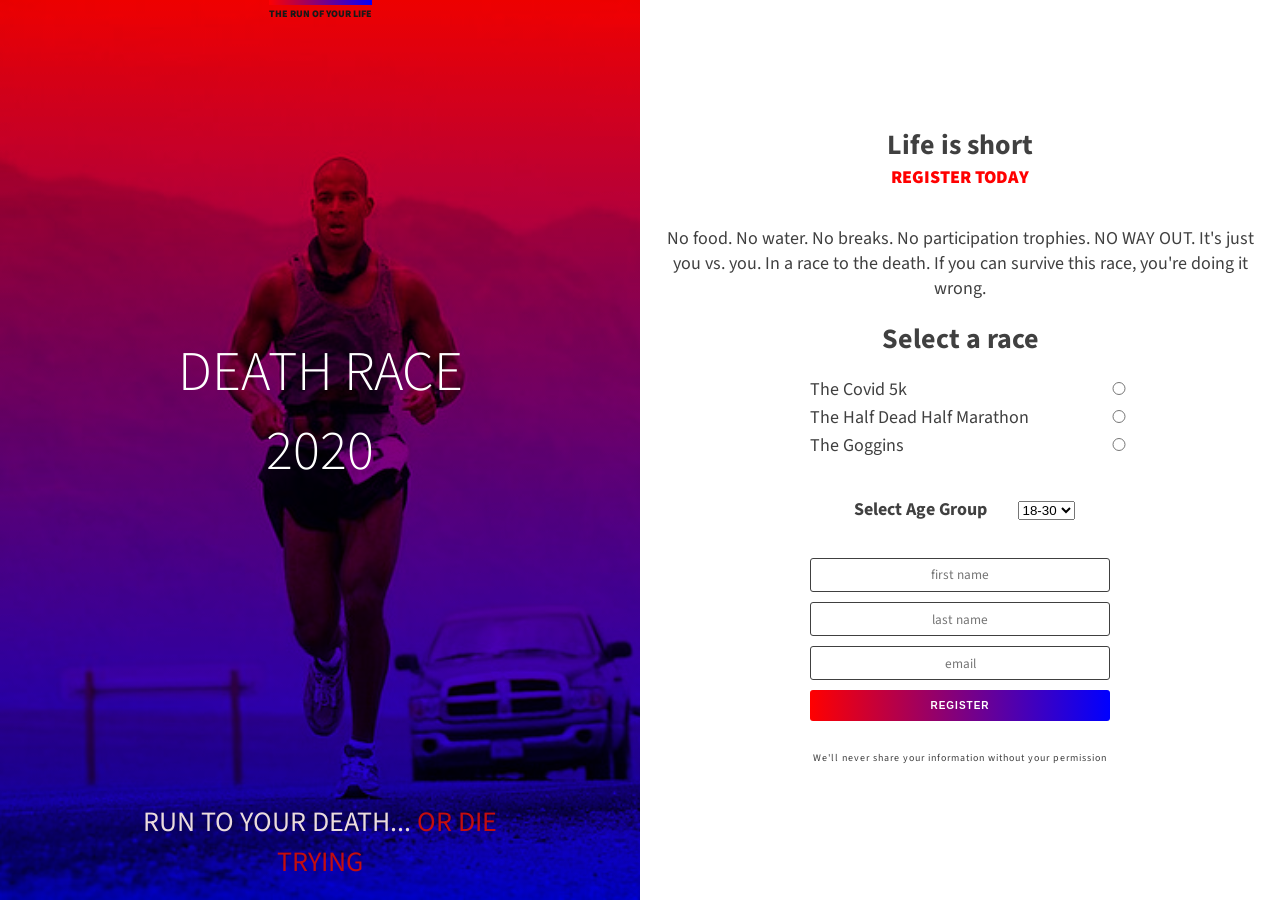
==== DeathRace2020/index.html @ b093f34c "Add files via upload" ====
<!DOCTYPE html>
<html lang="en">
<head>
    <meta charset="UTF-8">
    <meta name="viewport" content="width=device-width, initial-scale=1.0"> 
    <title>Death Race 2020</title>
    <link href="https://fonts.googleapis.com/css?family=Source+Sans+Pro:300,400,900&display=swap" rel="stylesheet">
    <link rel="stylesheet" href="css/style.css">
</head>
<body>
    <div class="intro">
       
            <h1>DEATH RACE 2020</h1>
            <p><span>run to your death...</span> or die trying</p>
            <p class="top-text"> THE RUN OF YOUR LIFE</p>
       

    </div>
    <div id="MainContent" class="main-content">
       
            <h2>Life is short</h2>
            <p>Register Today</p>
            <p>No food. No water. No breaks. No participation trophies. NO WAY OUT. It's just you vs. you. In a race to the death.
                If you can survive this race, you're doing it wrong.
            </p>
            <!-- Form-->

            <form id= "EmailCollector" class="email-collector" action="#" method="#">
               
                    <h2>Select a race</h2>

                 <div class="radioCheck"> 

                   <div class="noSpace">
                      
                        <label for="covid5k">The Covid 5k</label>
                        <input type="radio" name="race" id="covid5k">
                        
                        
                    </div>
                    
                    <div class="noSpace">
                       
                        <label for="halfDead">The Half Dead Half Marathon</label>
                        <input type="radio" name="race" id="halfDead">
                        
                    </div>
                    <div class="noSpace">
                        <label for="marathon">The Goggins</label>
                        <input type="radio" name="race" id="marathon">
                    </div>

                    
                </div>

                <div class="ageSelect">
                    <label for="division"> Select Age Group</label>
                    <select name="division" id="division">
    
                        <option value="ya">18-30</option>
                        <option value="adult">30-50</option>
                        <option value="senior">18-30</option>
                    </select>
                </div>

                
                
                <input name="firstName" type="text" placeholder="first name" required>

                <input name="lastName" type="text" placeholder="last name" required>

                <input name="emailAddress" type="email" placeholder="email" required>
                
                

                
                
                <button class="btn btn-primary" type="submit">Register</button>
            </form>

            <p class="fine-print">We'll never share your information without your permission</p>
       
    </div>
    
   
   <script src="index.js"></script> 
</body>
</html>
---- DeathRace2020/css/style.css ----
/* font-family: 'Source Sans Pro', sans-serif; */
* {
    box-sizing: border-box;
}
body{
    margin: 0;
    font-family: 'Source Sans Pro', sans-serif;
    font-size: 1rem;
    color: #404040;
    text-align: center;
    overflow-x: hidden;
}

/* ==============
    Typography
   ============== */

h1{
    font-size: 2.25rem;
    font-weight: 300;
    color: #fff;
    margin: 0;
}

h1 + p {
    color: rgb(196, 13, 13);
    font-size: 1.3125rem;
    font-weight: 400;
    text-transform: uppercase;
    margin: 0;
}
p span{
    color: rgb(235, 220, 220);
}

h2{
    font-size: 1.3125rem;
    margin: 0;
   
}

h2 + p {
    color:red;
    font-weight: 900;
    text-transform: uppercase;
    margin-top: 0;
    
   
}


.top-text{
    font-size: .625rem;
    margin: 0;
    font-weight: 900;
    color: rgb(26, 24, 24);
    text-transform: uppercase;
    order: -1;
    padding-top: 2px;
    border-top: 5px solid #F18119;
    border-image: linear-gradient(to right, red, blue) 1;

}


strong{
    font-weight: 900;
}
.fine-print{
    font-size: .625rem;
    letter-spacing: 1px;
}

/* ==============
    Intro Section
   ============== */

   .intro{
       /*background-image: url(../images/ribs.jpg), linear-gradient(red, blue);*/
       background-image: url(../images/goggins.jpg), linear-gradient(red, blue);
       background-color: #404040;
       background-blend-mode: overlay;
       background-size: cover;
       background-position: center;
       padding: 0 .25em 1em;
       display: flex;
       flex-direction: column;
       justify-content: space-between;
       min-height: 50vh;
       
   }

   /* ==============
    Main Section
   ============== */

   .main-content{
       padding: 2em 1em;
   }
   .intro > *,
   .main-container > *{
       max-width: 400px;
       margin-left: auto;
       margin-right: auto;
       
   }

  

     /* ==============
   Form
   ============== */

   .email-collector{
       width: 80%;
       max-width: 300px;
       margin-left: auto;
       margin-right: auto;
   }
   input,
   .btn {
       width: 100%;
       border-radius: 3px;
      
   }
   input{
      font-family: inherit;
       margin-bottom: .75em;
       padding: .5em;
       border: 1px solid #404040;
      /* transform: scale(1);
       transition: transform 250ms;*/
       
       
   }
   .radioCheck{
       text-align: left;
       padding-top: 1em;
       padding-bottom: 2em;
       
   }
 label{
     display: inline-block;
     width: 50%;
     
 }
   .noSpace{
       white-space: nowrap;
         
   }
   
  .ageSelect{
      padding-bottom: 2em;
  }

  .ageSelect label{
      font-weight: 700;
      margin-right: 1em;
  }

   
   /*.nospace input{
       margin: 0;
       padding: 0;
   }*/


  


  

   /*input:focus{
       transform: scale(1.1)
   }*/
   .btn{
       display: inline-block;
       padding: 1em 1.5em;
       font-size: 0.625rem;
       text-transform: uppercase;
       font-weight: 900;
       letter-spacing: 1px;
       border: 0px;
       cursor: pointer;
   }
   .btn-primary{
       background-image: linear-gradient(to right, red, blue);
       color: white;
       transform: scale(1);
       transition: transform 250ms;
       margin-bottom: 2em;

   }
   .btn-primary:hover,
   .btn-primary:focus{
       color:wheat;
       transform: scale(1.1);
   }
   ::placeholder{
       text-align: center;
   }
 
     /* ==============
    Media Query
   ============== */


   @media (min-width: 645px){
       body{

        font-size: 1.125rem;
        display: flex;

          
       }

       h1{
           font-size: 3.5rem;
       }

       h2,
       h1 + p {
        font-size: 1.75rem;
    }

    .intro,
    .main-content {
        width: 50%;
        min-height: 100vh;
    }
    .main-content{
        display: flex;
        flex-direction: column;
        justify-content: center;
    }

    .intro{
        background-position: center left;
    }
  

   }
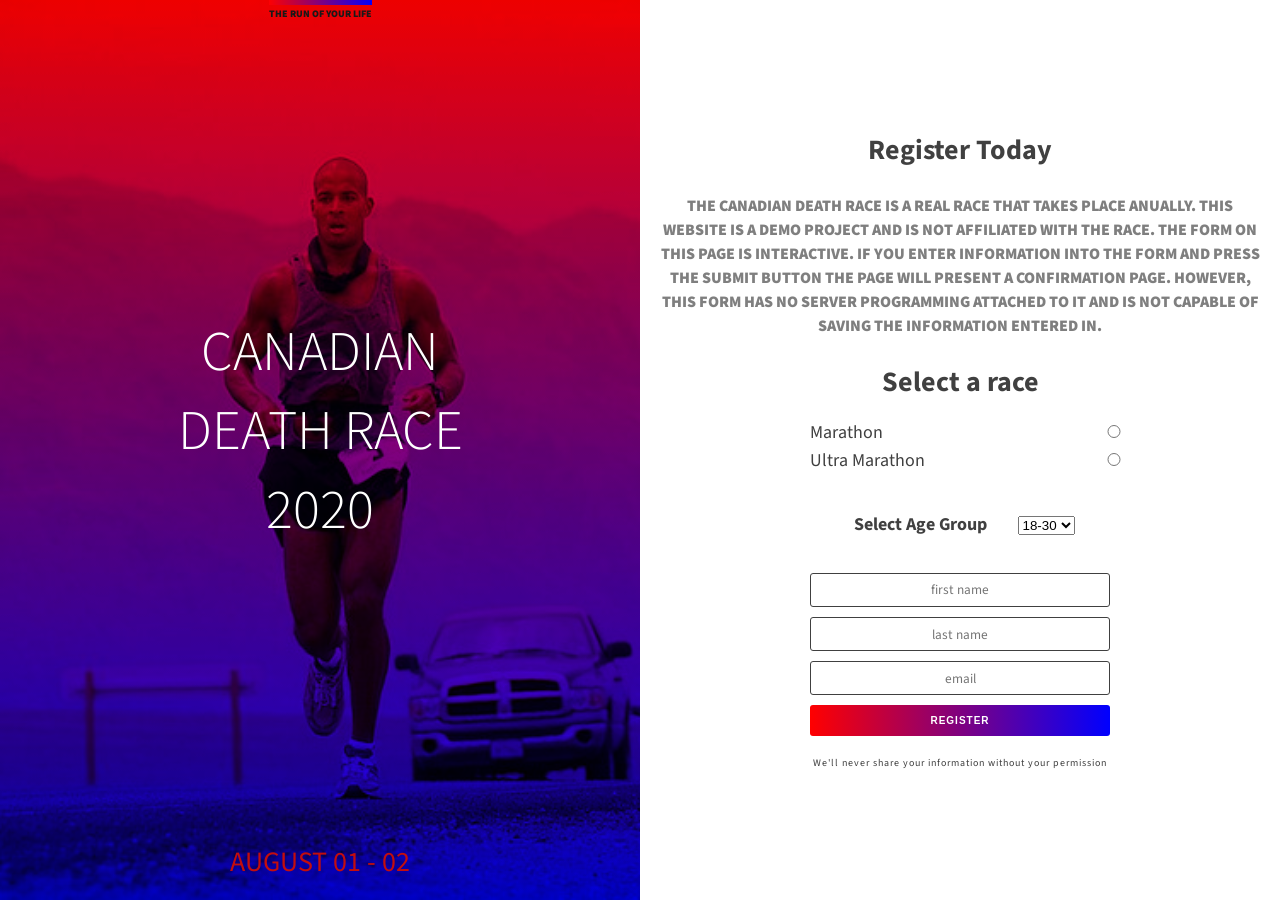
==== commit 5016ec92: "Add files via upload" ====
--- a/DeathRace2020/index.html
+++ b/DeathRace2020/index.html
@@ -10,18 +10,20 @@
 <body>
     <div class="intro">
        
-            <h1>DEATH RACE 2020</h1>
-            <p><span>run to your death...</span> or die trying</p>
+            <h1>CANADIAN DEATH RACE 2020</h1>
+            <p>August 01 - 02</p>
             <p class="top-text"> THE RUN OF YOUR LIFE</p>
        
 
     </div>
     <div id="MainContent" class="main-content">
        
-            <h2>Life is short</h2>
-            <p>Register Today</p>
-            <p>No food. No water. No breaks. No participation trophies. NO WAY OUT. It's just you vs. you. In a race to the death.
-                If you can survive this race, you're doing it wrong.
+            <h2>Register Today</h2>
+            
+            <p class="message">The Canadian Death Race is a real race that takes place anually. This website is a demo project and is not
+                affiliated with the race. The form on this page is interactive. If you enter information into the form and 
+                press the submit button the page will present a confirmation page. However, this form has no server programming
+                attached to it and is not capable of saving the information entered in.
             </p>
             <!-- Form-->
 
@@ -31,22 +33,16 @@
 
                  <div class="radioCheck"> 
 
-                   <div class="noSpace">
-                      
-                        <label for="covid5k">The Covid 5k</label>
-                        <input type="radio" name="race" id="covid5k">
-                        
-                        
-                    </div>
+                   
                     
                     <div class="noSpace">
                        
-                        <label for="halfDead">The Half Dead Half Marathon</label>
+                        <label for="halfDead">Marathon</label>
                         <input type="radio" name="race" id="halfDead">
                         
                     </div>
                     <div class="noSpace">
-                        <label for="marathon">The Goggins</label>
+                        <label for="marathon">Ultra Marathon</label>
                         <input type="radio" name="race" id="marathon">
                     </div>
 
--- a/DeathRace2020/css/style.css
+++ b/DeathRace2020/css/style.css
@@ -1,6 +1,10 @@
 /* font-family: 'Source Sans Pro', sans-serif; */
 * {
     box-sizing: border-box;
+    margin: 0;
+    padding: 0;
+   
+   
 }
 body{
     margin: 0;
@@ -8,7 +12,9 @@
     font-size: 1rem;
     color: #404040;
     text-align: center;
+    padding: 0;
     overflow-x: hidden;
+    
 }
 
 /* ==============
@@ -69,6 +75,13 @@
 .fine-print{
     font-size: .625rem;
     letter-spacing: 1px;
+}
+.message{
+    margin-top: 1.5em;
+    margin-bottom: 1.5em;
+    font-size: 1rem;
+    line-height: 1.5rem;
+    color: rgb(0, 0, 0, .5);
 }
 
 /* ==============
@@ -116,11 +129,14 @@
        max-width: 300px;
        margin-left: auto;
        margin-right: auto;
+       
    }
    input,
    .btn {
        width: 100%;
        border-radius: 3px;
+      
+     
       
    }
    input{
@@ -136,8 +152,12 @@
    .radioCheck{
        text-align: left;
        padding-top: 1em;
-       padding-bottom: 2em;
-       
+       padding-bottom: 2em;  
+   }
+
+   input[type=radio]{
+    box-shadow: none;
+    
    }
  label{
      display: inline-block;
